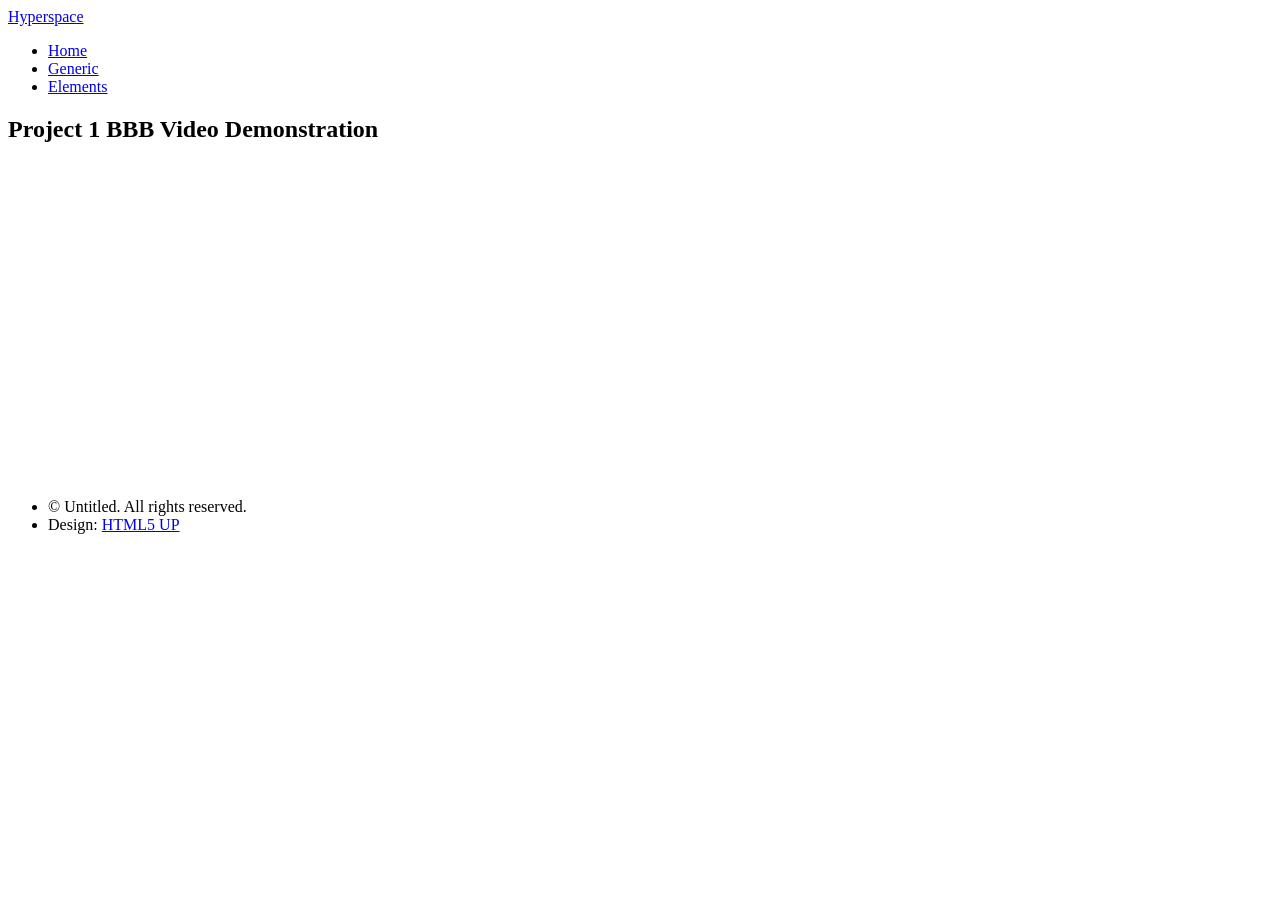
==== project1.html @ 23bd402f "Update website" ====
<!DOCTYPE HTML>
<!--
	Hyperspace by HTML5 UP
	html5up.net | @ajlkn
	Free for personal and commercial use under the CCA 3.0 license (html5up.net/license)
-->
<html>
	<head>
		<title>Project 1 by Zelin and Jacob</title>
		<meta charset="utf-8" />
		<meta name="viewport" content="width=device-width, initial-scale=1, user-scalable=no" />
		<link rel="stylesheet" href="assets/css/main.css" />
		<noscript><link rel="stylesheet" href="assets/css/noscript.css" /></noscript>
	</head>
	<body class="is-preload">

		<!-- Header -->
			<header id="header">
				<a href="index.html" class="title">Hyperspace</a>
				<nav>
					<ul>
						<li><a href="index.html">Home</a></li>
						<li><a href="generic.html" class="active">Generic</a></li>
						<li><a href="elements.html">Elements</a></li>
					</ul>
				</nav>
			</header>

		<!-- Wrapper -->
			<div id="wrapper">

				<!-- Main -->
					<section id="main" class="wrapper">
						<div class="inner">
							<h1 class="major">Project 1 BBB Video Demonstration</h1>
							<iframe width="560" height="315" src="https://www.youtube.com/embed/jS_ZfiJvKKc" title="YouTube video player" frameborder="0" allow="accelerometer; autoplay; clipboard-write; encrypted-media; gyroscope; picture-in-picture; web-share" allowfullscreen></iframe>
						</div>
					</section>

			</div>

		<!-- Footer -->
			<footer id="footer" class="wrapper alt">
				<div class="inner">
					<ul class="menu">
						<li>&copy; Untitled. All rights reserved.</li><li>Design: <a href="http://html5up.net">HTML5 UP</a></li>
					</ul>
				</div>
			</footer>

		<!-- Scripts -->
			<script src="assets/js/jquery.min.js"></script>
			<script src="assets/js/jquery.scrollex.min.js"></script>
			<script src="assets/js/jquery.scrolly.min.js"></script>
			<script src="assets/js/browser.min.js"></script>
			<script src="assets/js/breakpoints.min.js"></script>
			<script src="assets/js/util.js"></script>
			<script src="assets/js/main.js"></script>

	</body>
</html>
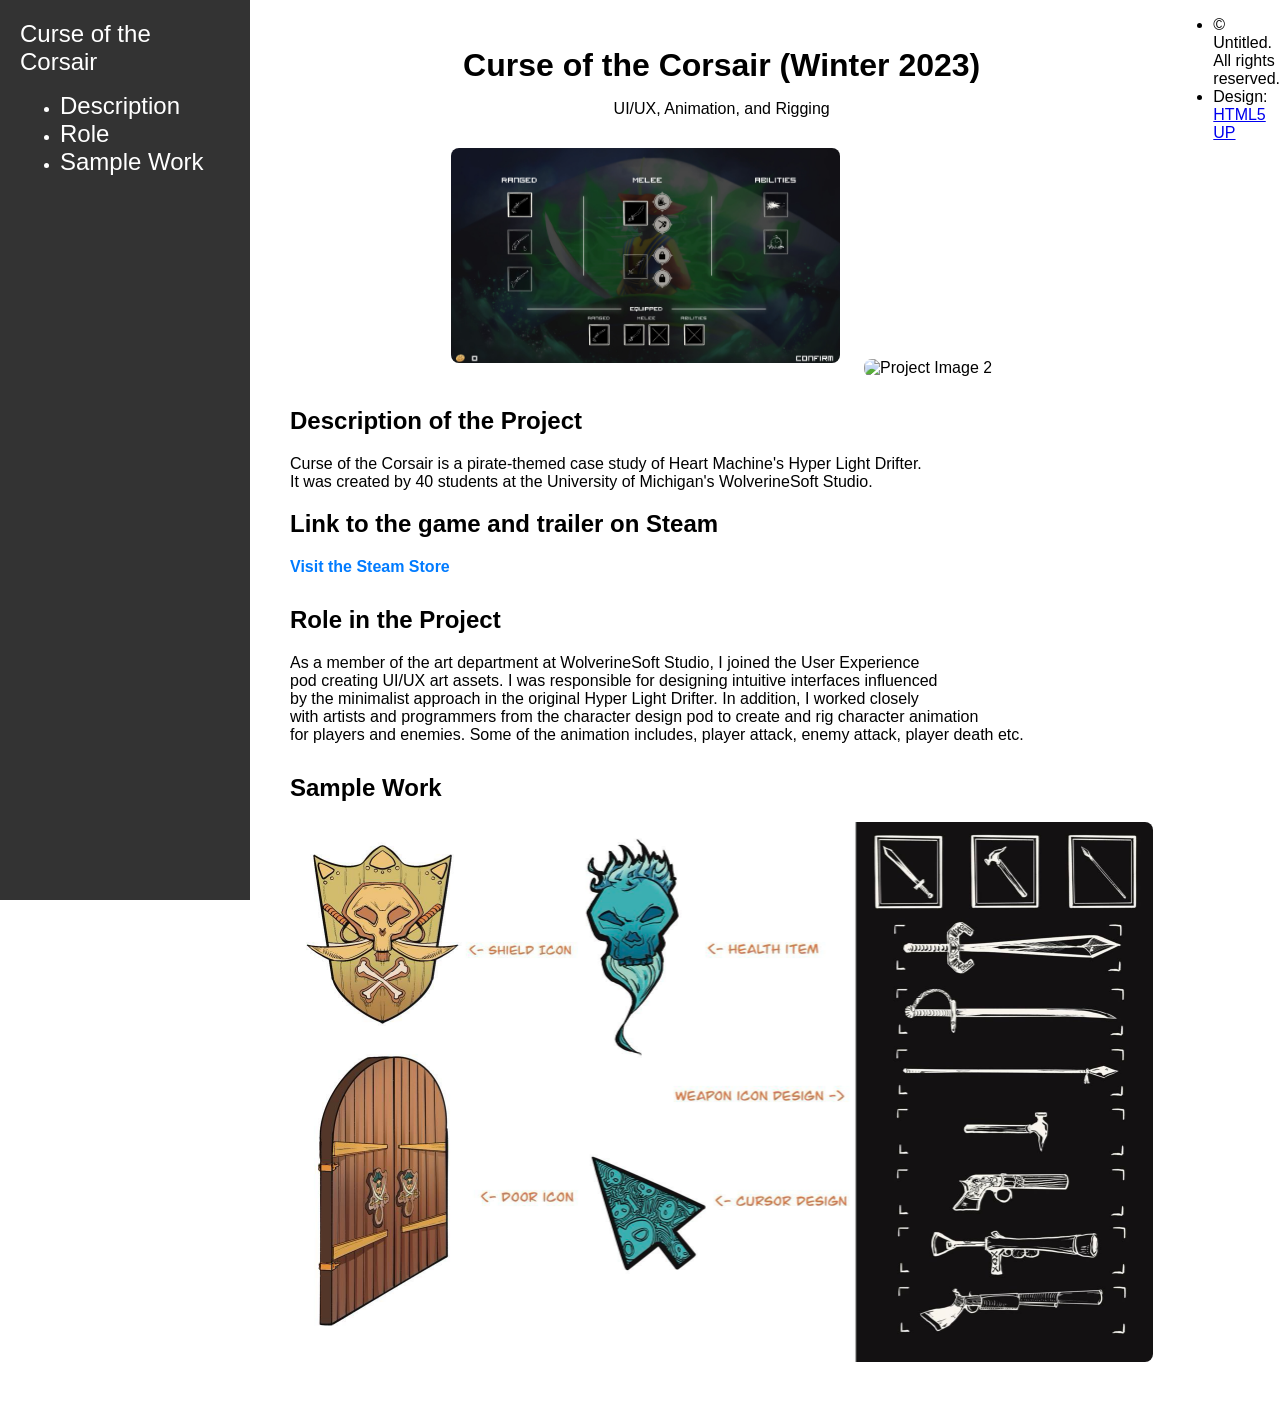
==== commit 20fa5c67: "update" ====
--- a/project1.html
+++ b/project1.html
@@ -5,39 +5,119 @@
 	Free for personal and commercial use under the CCA 3.0 license (html5up.net/license)
 -->
 <html>
-	<head>
-		<title>Project 1 by Zelin and Jacob</title>
-		<meta charset="utf-8" />
-		<meta name="viewport" content="width=device-width, initial-scale=1, user-scalable=no" />
-		<link rel="stylesheet" href="assets/css/main.css" />
-		<noscript><link rel="stylesheet" href="assets/css/noscript.css" /></noscript>
-	</head>
-	<body class="is-preload">
+    <head>
+        <title>Curse of the Corsair</title>
+        <meta charset="utf-8" />
+        <meta name="viewport" content="width=device-width, initial-scale=1, user-scalable=no" />
+        <style>
+            body {
+                display: flex;
+                margin: 0;
+                font-family: Arial, sans-serif;
+            }
 
-		<!-- Header -->
-			<header id="header">
-				<a href="index.html" class="title">Hyperspace</a>
-				<nav>
-					<ul>
-						<li><a href="index.html">Home</a></li>
-						<li><a href="generic.html" class="active">Generic</a></li>
-						<li><a href="elements.html">Elements</a></li>
-					</ul>
-				</nav>
-			</header>
+            #header {
+                width: 250px;
+                background: #333;
+                color: white;
+                padding: 20px;
+                height: 100vh;
+                box-sizing: border-box;
+                position: fixed;
+                left: 0;
+                top: 0;
+            }
 
-		<!-- Wrapper -->
-			<div id="wrapper">
+            #header a {
+                color: white;
+                text-decoration: none;
+                font-size: 1.5em;
+            }
 
-				<!-- Main -->
-					<section id="main" class="wrapper">
-						<div class="inner">
-							<h1 class="major">Project 1 BBB Video Demonstration</h1>
-							<iframe width="560" height="315" src="https://www.youtube.com/embed/jS_ZfiJvKKc" title="YouTube video player" frameborder="0" allow="accelerometer; autoplay; clipboard-write; encrypted-media; gyroscope; picture-in-picture; web-share" allowfullscreen></iframe>
-						</div>
-					</section>
+            #wrapper {
+                margin-left: 270px; /* Account for the header width */
+                padding: 20px;
+                flex-grow: 1;
+            }
 
-			</div>
+            h1.major {
+                font-size: 2em;
+                margin-bottom: 10px;
+            }
+
+            section {
+                margin-bottom: 30px;
+            }
+
+            img {
+                max-width: 100%;
+                border-radius: 8px;
+            }
+        </style>
+    </head>
+    <body>
+
+        <!-- Header -->
+        <header id="header">
+            <a href="index.html" class="title">Curse of the Corsair</a>
+            <nav>
+                <ul>
+                    <li><a href="#description">Description</a></li>
+                    <li><a href="#role">Role</a></li>
+                    <li><a href="#sample-work">Sample Work</a></li>
+                </ul>
+            </nav>
+        </header>
+
+        <!-- Wrapper -->
+        <div id="wrapper">
+
+            <!-- Project Title -->
+            <section id="title-section" style="text-align: center; margin-bottom: 20px;">
+                <h1 class="major">Curse of the Corsair (Winter 2023)</h1>
+                <p>UI/UX, Animation, and Rigging</p>
+            </section>
+
+			<!-- Project Images -->
+			<section id="project-images" style="text-align: center; margin-bottom: 20px;">
+				<img src="images/p12.jpg" alt="Project Image 1" style="max-width: 45%; margin: 10px;" />
+				<img src="images/p13.jpg" alt="Project Image 2" style="max-width: 45%; margin: 10px;" />
+			</section>
+
+            <!-- Description of the Project -->
+            <section id="description">
+                <h2>Description of the Project</h2>
+                <p>
+                    Curse of the Corsair is a pirate-themed case study of Heart Machine's Hyper Light Drifter.<br />
+                    It was created by 40 students at the University of Michigan's WolverineSoft Studio.<br />
+                </p>
+				<h2>Link to the game and trailer on Steam</h2>
+    			<p>
+        			<a href="https://store.steampowered.com/app/2365570/Curse_of_the_Corsair/" target="_blank" style="text-decoration: none; color: #007bff; font-weight: bold;">
+            		Visit the Steam Store
+        			</a>
+    			</p>
+            </section>
+
+            <!-- Role in the Project -->
+            <section id="role">
+                <h2>Role in the Project</h2>
+                <p>
+                    As a member of the art department at WolverineSoft Studio, I joined the User Experience<br />
+                    pod creating UI/UX art assets. I was responsible for designing intuitive interfaces influenced<br />
+                    by the minimalist approach in the original Hyper Light Drifter. In addition, I worked closely<br />
+                    with artists and programmers from the character design pod to create and rig character animation<br />
+                    for players and enemies. Some of the animation includes, player attack, enemy attack, player death etc.
+                </p>
+            </section>
+
+            <!-- Sample Work -->
+            <section id="sample-work">
+                <h2>Sample Work</h2>
+                <img src="images/p11.jpg" alt="Sample Icon Design" />
+            </section>
+
+        </div>
 
 		<!-- Footer -->
 			<footer id="footer" class="wrapper alt">
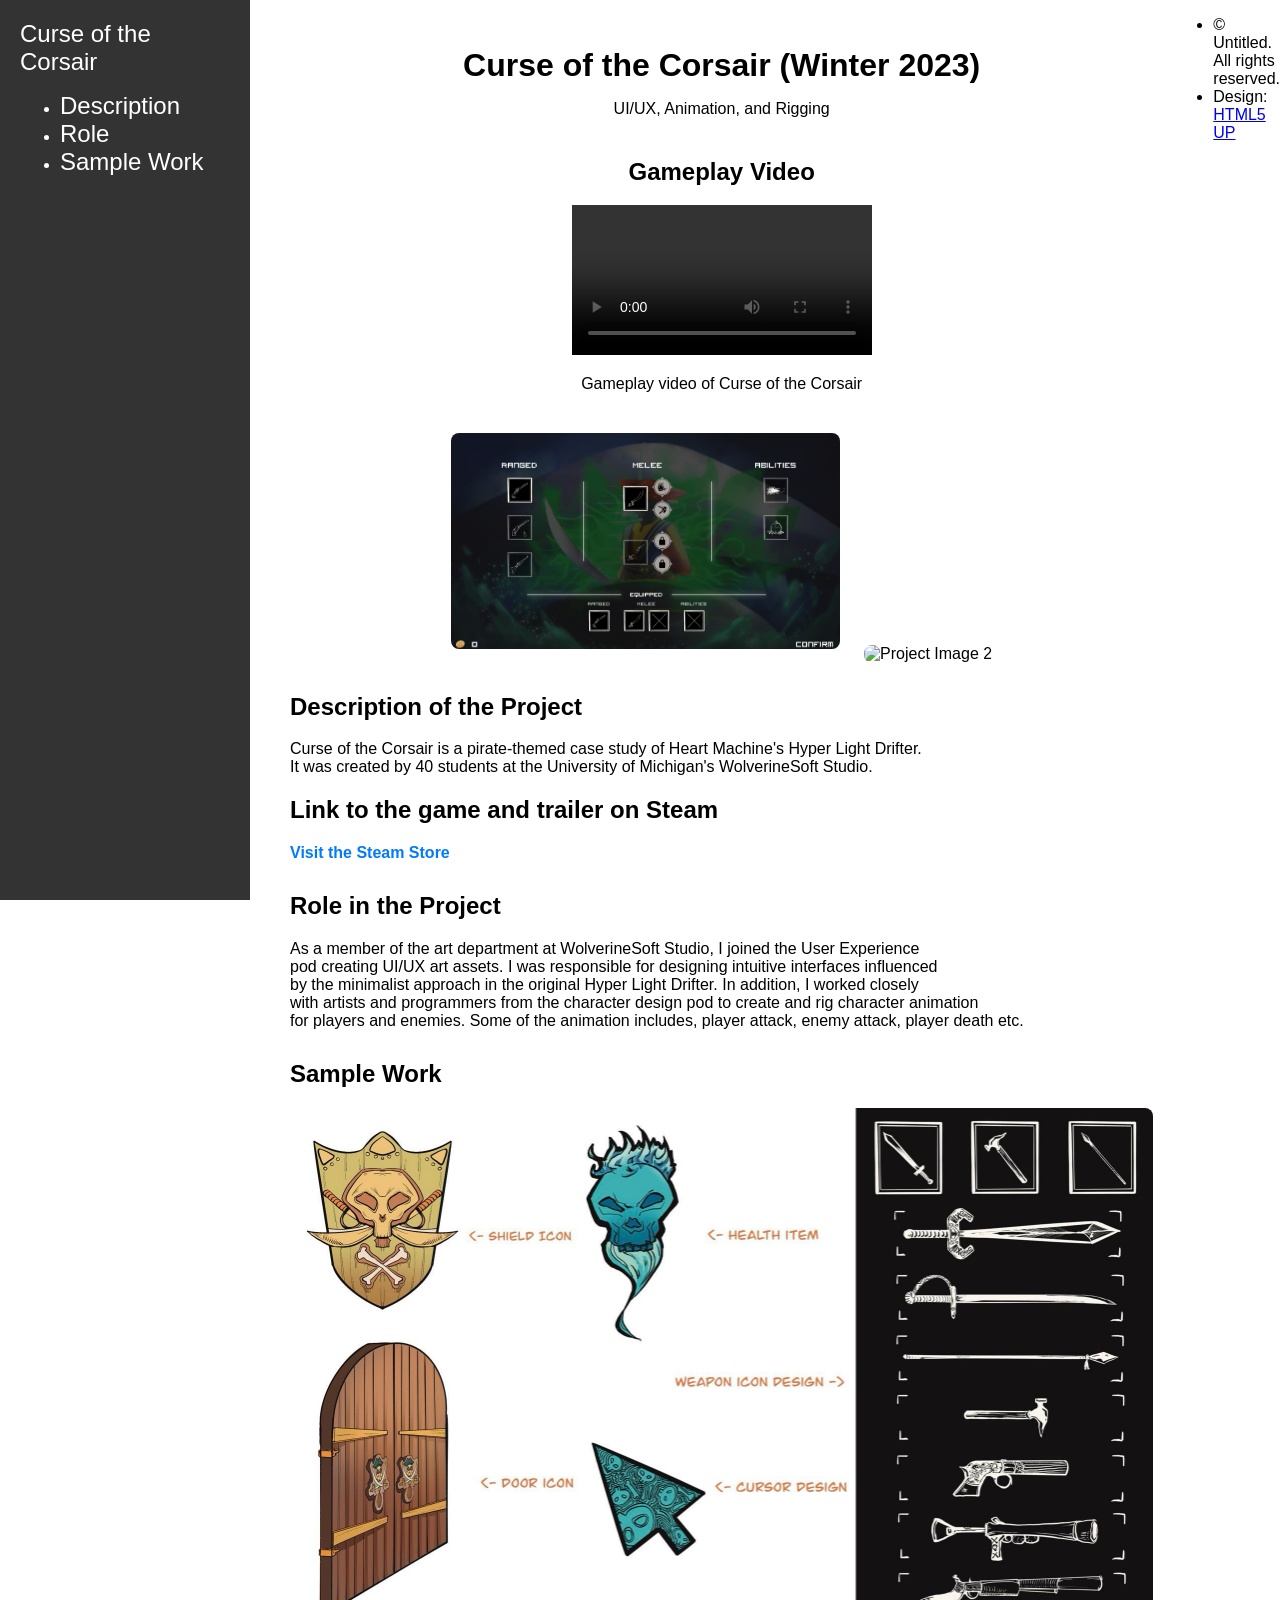
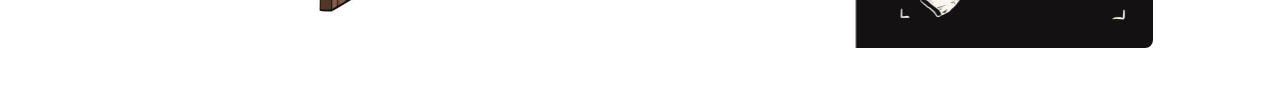
==== commit d83769ae: "update" ====
--- a/project1.html
+++ b/project1.html
@@ -78,6 +78,14 @@
                 <p>UI/UX, Animation, and Rigging</p>
             </section>
 
+				<!-- Video Section -->
+						<section id="video-section" style="text-align: center; margin-top: 40px;">
+							<h2>Gameplay Video</h2>
+							<video controls style="max-width: 100%; height: auto;">
+							<source src="images/cct.webm" type="video/mp4">
+							</video>
+								<p>Gameplay video of Curse of the Corsair</p>
+							</section>
 			<!-- Project Images -->
 			<section id="project-images" style="text-align: center; margin-bottom: 20px;">
 				<img src="images/p12.jpg" alt="Project Image 1" style="max-width: 45%; margin: 10px;" />
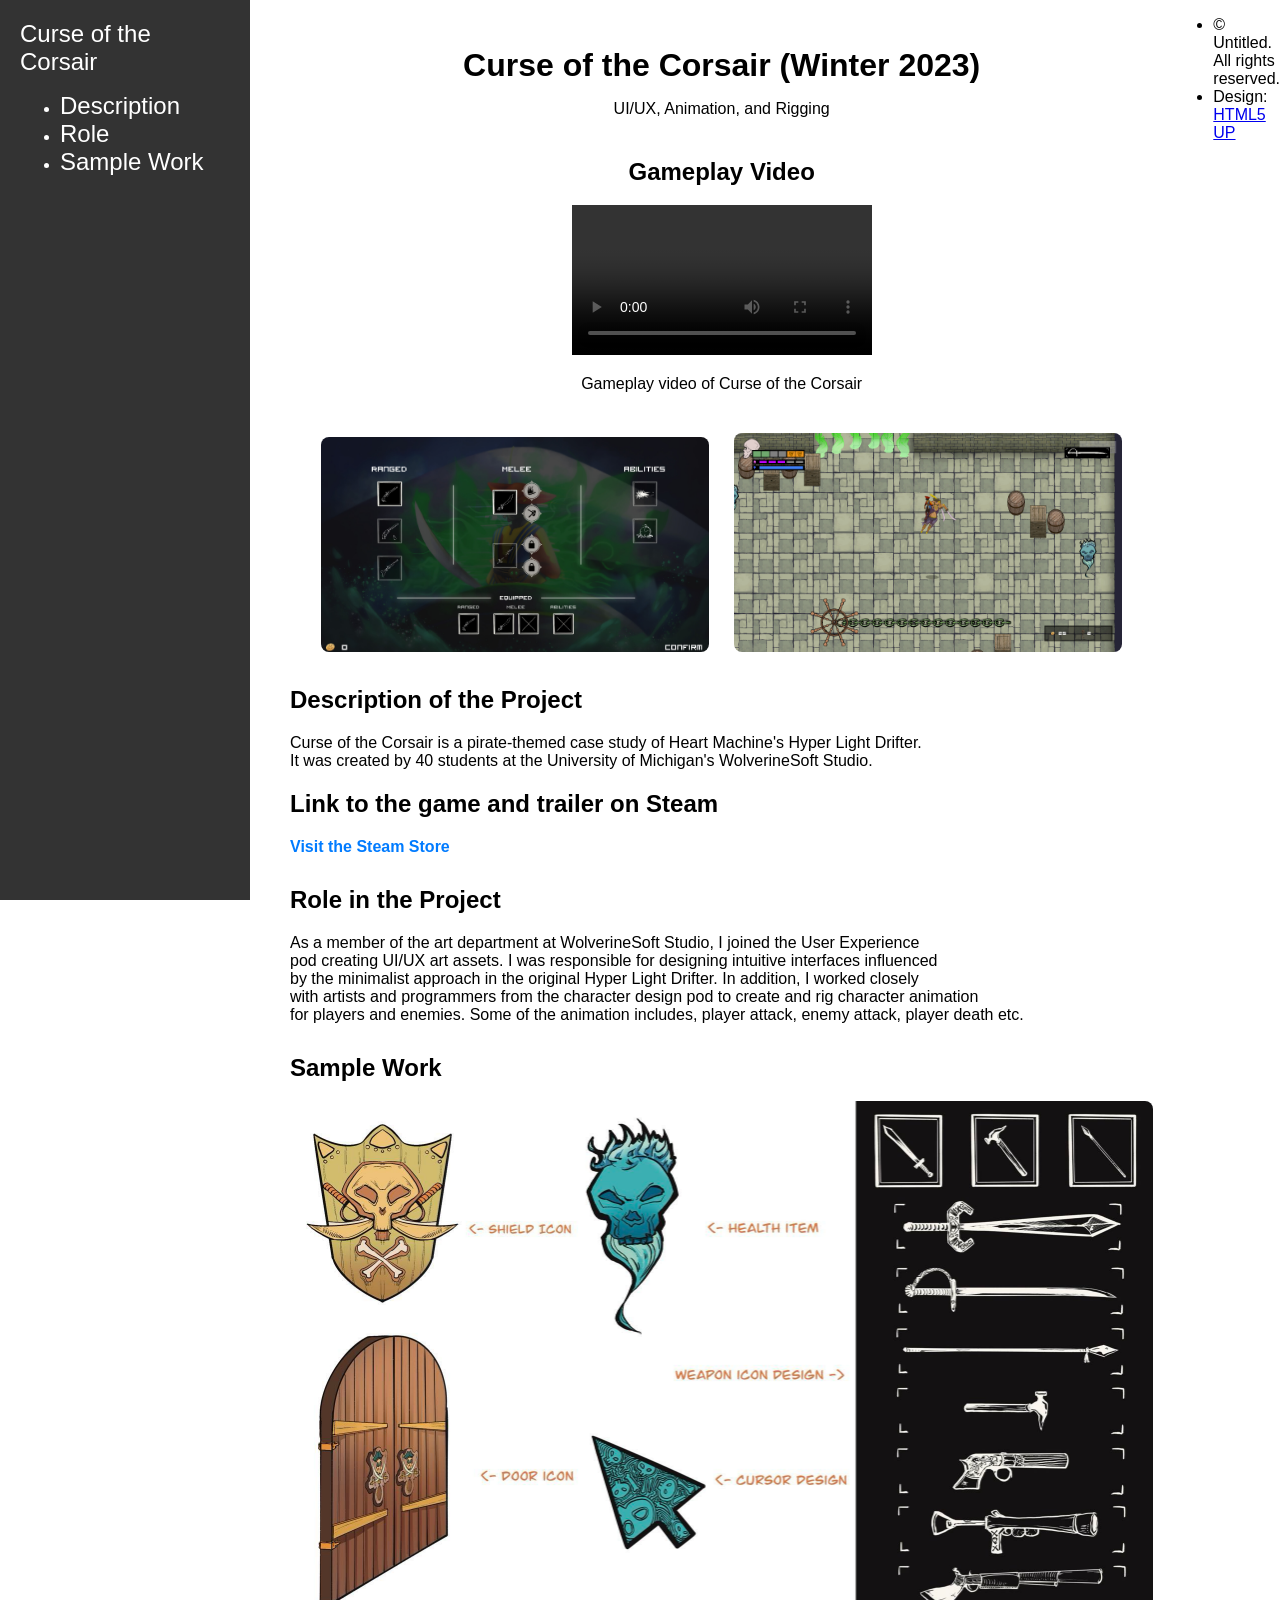
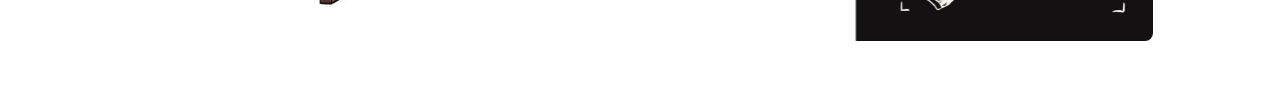
==== commit cdd485ed: "Fix Image Display Problem" ====
--- a/project1.html
+++ b/project1.html
@@ -89,7 +89,7 @@
 			<!-- Project Images -->
 			<section id="project-images" style="text-align: center; margin-bottom: 20px;">
 				<img src="images/p12.jpg" alt="Project Image 1" style="max-width: 45%; margin: 10px;" />
-				<img src="images/p13.jpg" alt="Project Image 2" style="max-width: 45%; margin: 10px;" />
+				<img src="images/P13.jpg" alt="Project Image 2" style="max-width: 45%; margin: 10px;" />
 			</section>
 
             <!-- Description of the Project -->
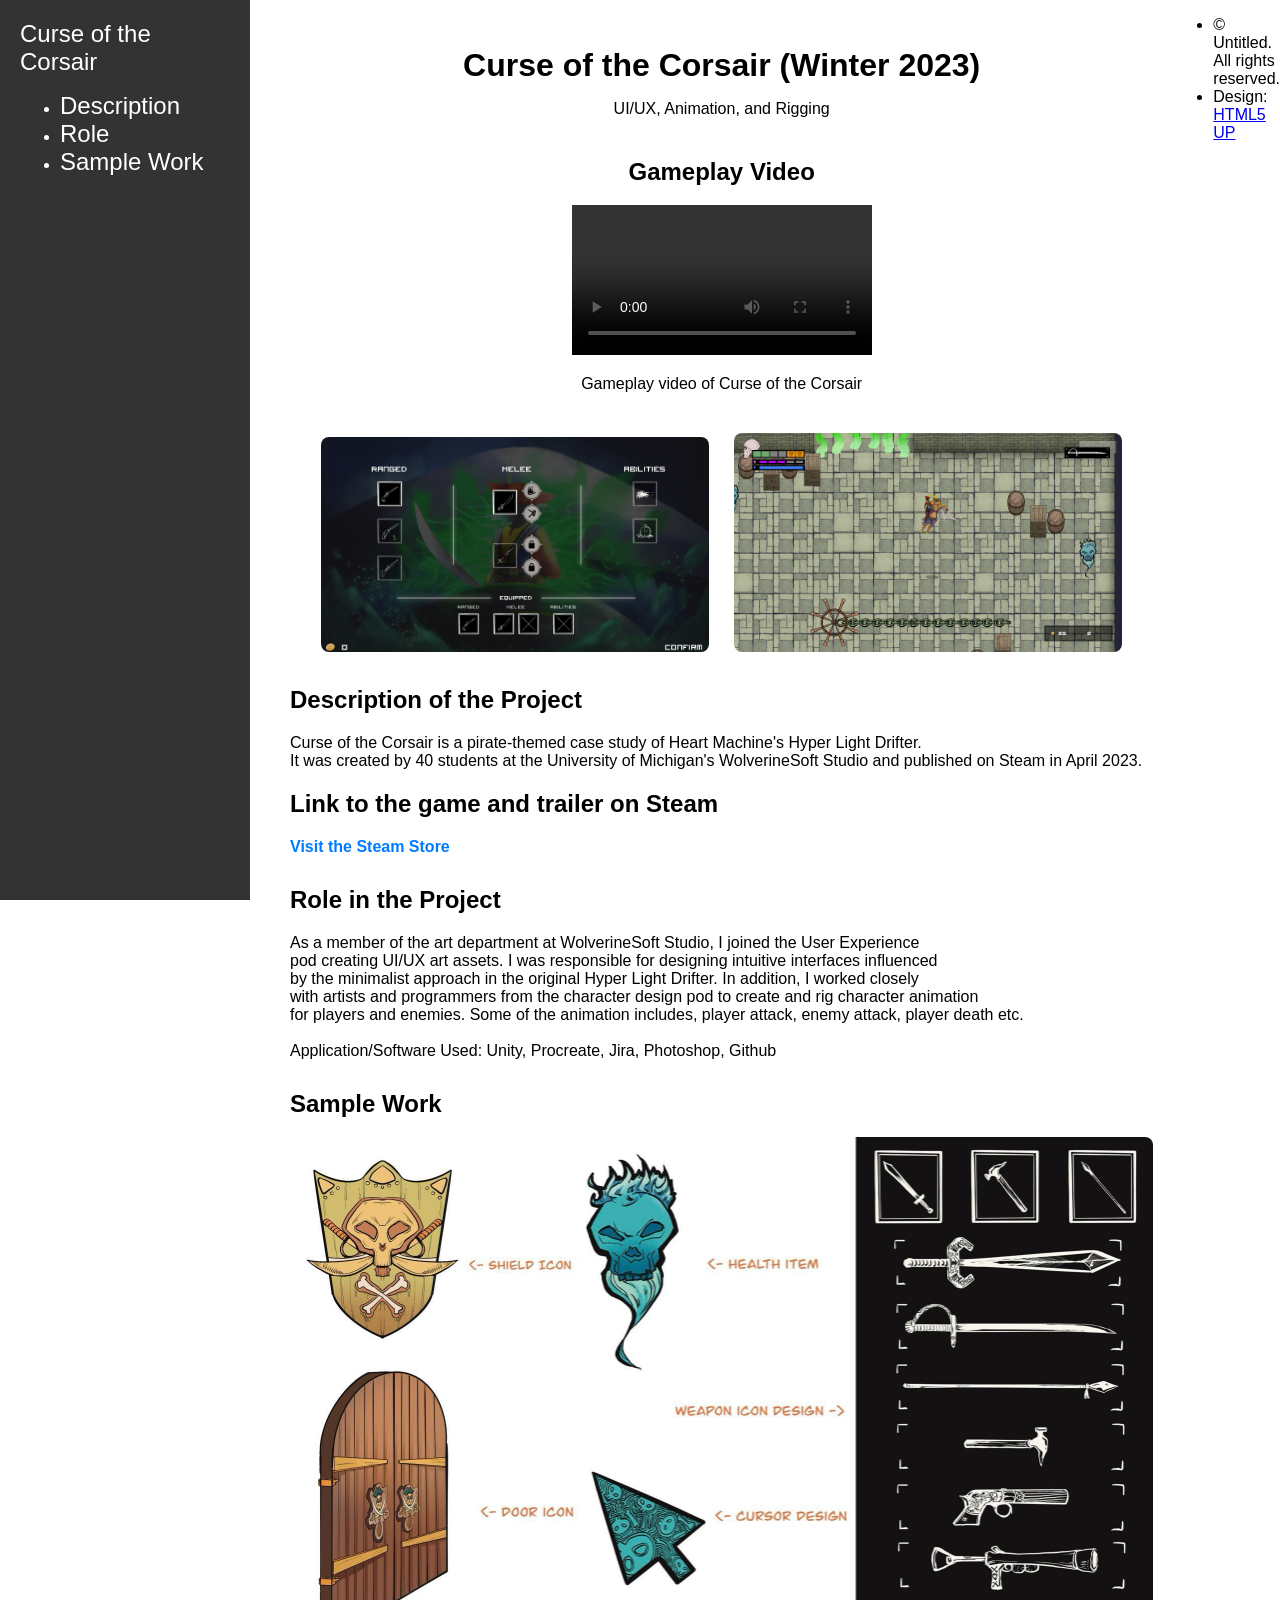
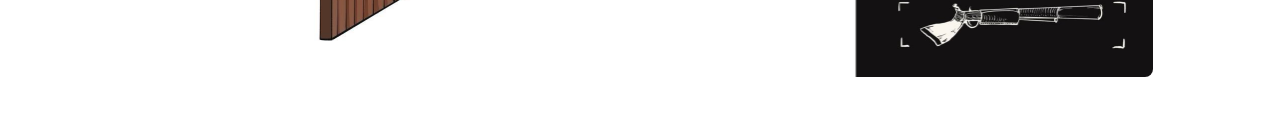
==== commit c850708e: "Update" ====
--- a/project1.html
+++ b/project1.html
@@ -97,7 +97,7 @@
                 <h2>Description of the Project</h2>
                 <p>
                     Curse of the Corsair is a pirate-themed case study of Heart Machine's Hyper Light Drifter.<br />
-                    It was created by 40 students at the University of Michigan's WolverineSoft Studio.<br />
+                    It was created by 40 students at the University of Michigan's WolverineSoft Studio and published on Steam in April 2023.<br />
                 </p>
 				<h2>Link to the game and trailer on Steam</h2>
     			<p>
@@ -115,7 +115,9 @@
                     pod creating UI/UX art assets. I was responsible for designing intuitive interfaces influenced<br />
                     by the minimalist approach in the original Hyper Light Drifter. In addition, I worked closely<br />
                     with artists and programmers from the character design pod to create and rig character animation<br />
-                    for players and enemies. Some of the animation includes, player attack, enemy attack, player death etc.
+                    for players and enemies. Some of the animation includes, player attack, enemy attack, player death etc.<br />
+                    <br />
+                    Application/Software Used: Unity, Procreate, Jira, Photoshop, Github<br />
                 </p>
             </section>
 
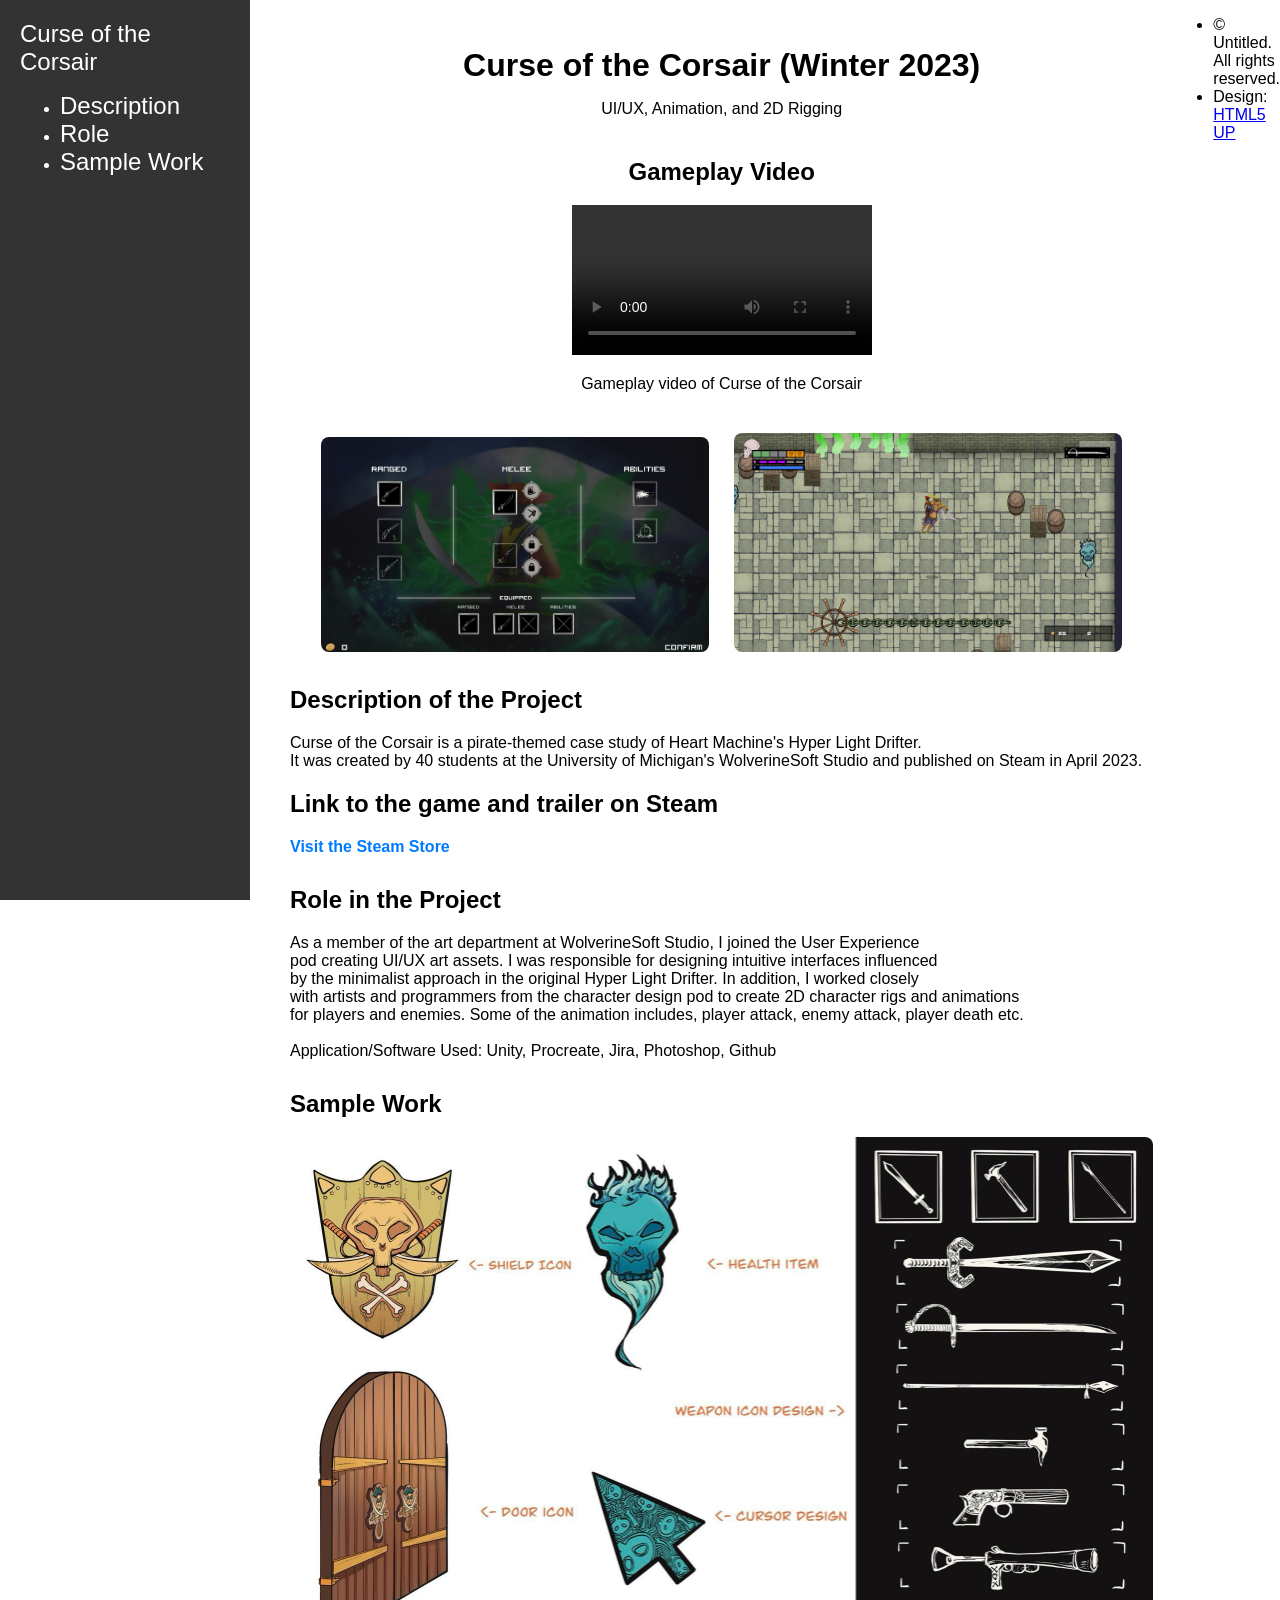
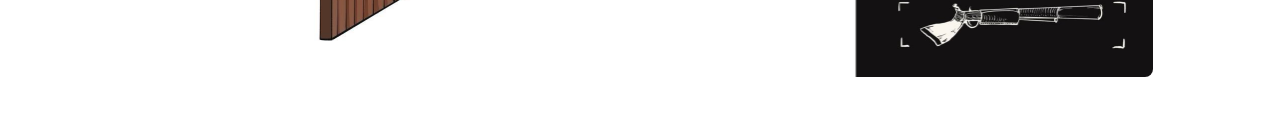
==== commit 05bc8cfb: "update Portfolio" ====
--- a/project1.html
+++ b/project1.html
@@ -75,7 +75,7 @@
             <!-- Project Title -->
             <section id="title-section" style="text-align: center; margin-bottom: 20px;">
                 <h1 class="major">Curse of the Corsair (Winter 2023)</h1>
-                <p>UI/UX, Animation, and Rigging</p>
+                <p>UI/UX, Animation, and 2D Rigging</p>
             </section>
 
 				<!-- Video Section -->
@@ -114,7 +114,7 @@
                     As a member of the art department at WolverineSoft Studio, I joined the User Experience<br />
                     pod creating UI/UX art assets. I was responsible for designing intuitive interfaces influenced<br />
                     by the minimalist approach in the original Hyper Light Drifter. In addition, I worked closely<br />
-                    with artists and programmers from the character design pod to create and rig character animation<br />
+                    with artists and programmers from the character design pod to create 2D character rigs and animations<br />
                     for players and enemies. Some of the animation includes, player attack, enemy attack, player death etc.<br />
                     <br />
                     Application/Software Used: Unity, Procreate, Jira, Photoshop, Github<br />
@@ -148,4 +148,4 @@
 			<script src="assets/js/main.js"></script>
 
 	</body>
-</html>+</html>
